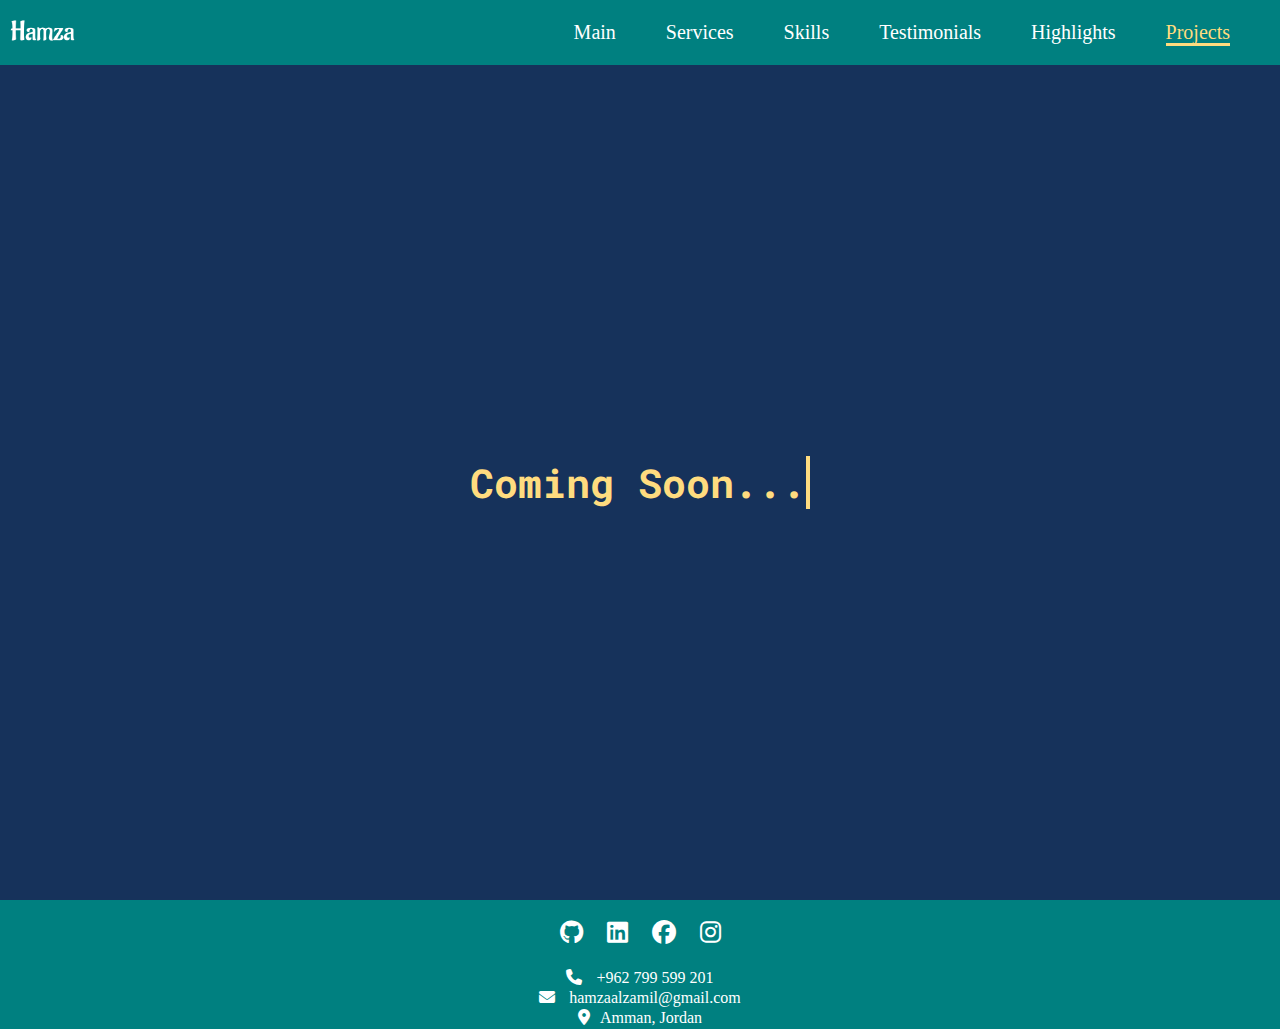
==== projects.html @ 7b8b896e "portfolio id Done" ====
<!DOCTYPE html>
<html lang="en">
  <head>
    <meta charset="UTF-8" />
    <title>Coming Soon</title>
    <meta name="viewport" content="width=device-width, initial-scale=1.0" />
    <!-- Link to CSS file -->
    <link rel="stylesheet" href="projectStyle.css" />

    <link
      rel="stylesheet"
      href="https://cdnjs.cloudflare.com/ajax/libs/font-awesome/6.6.0/css/all.min.css"
    />

    <!-- Google Fonts -->
    <link rel="preconnect" href="https://fonts.googleapis.com" />
    <link
      href="https://fonts.googleapis.com/css2?family=Roboto+Mono:wght@500&display=swap"
      rel="stylesheet"
    />
  </head>
  <body>
    <main>
      <section>
        <header>
          <div class="container-one">
            <div class="logo">
              <img src="./assets/Logo.png" alt="" width="85" />
            </div>
            <div class="nav-section">
              <nav>
                <ul>
                  <li><a href="./index.html">Main</a></li>
                  <li><a href="index.html#services">Services</a></li>
                  <li><a href="index.html#skills">Skills</a></li>
                  <li><a href="index.html#testimonials">Testimonials</a></li>
                  <li><a href="index.html#highlight">Highlights</a></li>
                  <li><a href="#" class="active">Projects</a></li>
                </ul>
              </nav>
            </div>
          </div>
        </header>
      </section>
      <section>
        <div class="container">
          <h1 class="typing-animation">Coming Soon...</h1>
        </div>
      </section>
      <footer>
        <div class="container-seven">
          <div class="social-icons">
            <a href="https://github.com/HamzaZamil" target="_blank"
              ><i class="fab fa-github"></i
            ></a>
            <a href="https://www.linkedin.com/in/hamza-zamil/" target="_blank"
              ><i class="fab fa-linkedin"></i
            ></a>
            <a href="https://www.facebook.com/hamza.alzamil" target="_blank"
              ><i class="fab fa-facebook"></i
            ></a>
            <a href="https://www.instagram.com/hamzazamill/" target="_blank"
              ><i class="fab fa-instagram"></i
            ></a>
          </div>
          <div class="contact-info">
            <p><i class="fas fa-phone"></i> +962 799 599 201</p>
            <p><i class="fas fa-envelope"></i> hamzaalzamil@gmail.com</p>
            <p><i class="fas fa-map-marker-alt"></i>Amman, Jordan</p>
          </div>
        </div>
      </footer>
      <section></section>
    </main>
  </body>
</html>
---- projectStyle.css ----
* {
  box-sizing: border-box;
  margin: 0;
  padding: 0;
}
html {
  scroll-behavior: smooth;
}

header {
  width: 100%;
  background-color: teal;
}
.container-one {
  height: 65px;
  display: flex;
  justify-content: space-between;

  align-items: center;
}

.nav-section nav ul {
  list-style-type: none;
  display: flex;
}
.nav-section nav ul li a {
  text-decoration: none;
  color: #ffffff;
  font-size: 1.25em;
  margin-right: 50px;
  transition: 0.3 ease;
  border-bottom: 3px solid transparent;
}
.nav-section a:hover,
.nav-section a.active {
  color: #ffdc7f;
  border-bottom: 3px solid #ffdc7f;
}

.container {
  text-align: center;
  margin: 0;
  padding: 0;
  font-family: "Roboto Mono", monospace;
  /* background: linear-gradient(135deg, #282c34, #20232a); */
  background-color: #16325b;
  background-size: 400% 400%;
  animation: gradientBackground 15s ease infinite;
  color: #ffdc7f;
  display: flex;
  justify-content: center;
  align-items: center;
  min-height: calc(100vh - 65px);
  overflow: hidden;
}

.typing-animation {
  font-size: 2.5em;
  white-space: nowrap;
  overflow: hidden;
  border-right: 4px solid #ffdc7f;
  /* width: 0; */
  animation: typing 3s steps(15, end) forwards,
    blink-caret 0.75s step-end infinite;
}

/* @keyframes gradientBackground {
    0% { background-position: 0% 50%; }
    50% { background-position: 100% 50%; }
    100% { background-position: 0% 50%; }
  } */

@keyframes typing {
  from {
    width: 0;
  }
  to {
    width: 22rem;
  }
}

@keyframes blink-caret {
  from,
  to {
    border-color: transparent;
  }
  50% {
    border-color: #ffdc7f;
  }
}

footer {
  background-color: teal;
  color: #ffffff;
  padding-top: 20px;
  text-align: center;
}

.container-seven {
  display: flex;
  flex-direction: column;
  align-items: center;
}

.social-icons {
  margin-bottom: 20px;
}

.social-icons a {
  color: #fff;
  margin: 0 10px;
  font-size: 24px;
  transition: color 0.3s;
}

.social-icons a:hover {
  color: orange;
}

.contact-info p {
  margin: 2px;
  font-size: 16px;
}

.contact-info i {
  margin-right: 10px;
}

/* Responsive Design */
@media only screen and (max-width: 768px) {
  .container-one {
    flex-direction: column;
    height: auto;
  }
  .nav-section{
    width: 100%;
    margin-left: 50px;
  }
  .nav-section nav ul {
    flex-direction: column;
    gap: 3px;
    padding: 5px;
    align-items: center;

    /* margin-top: 20px; */
  }
  header {
    width: 100%;
    background-color: teal;
  }
  .container {
    /* margin-top: 10px; */
    /* margin: auto; */
    min-height: calc(100vh - 65px);
  }
  .typing-animation {
    font-size: 2em;
  }
}

@media only screen and (max-width: 480px) {
  .typing-animation {
    font-size: 1.5em;
  }
}
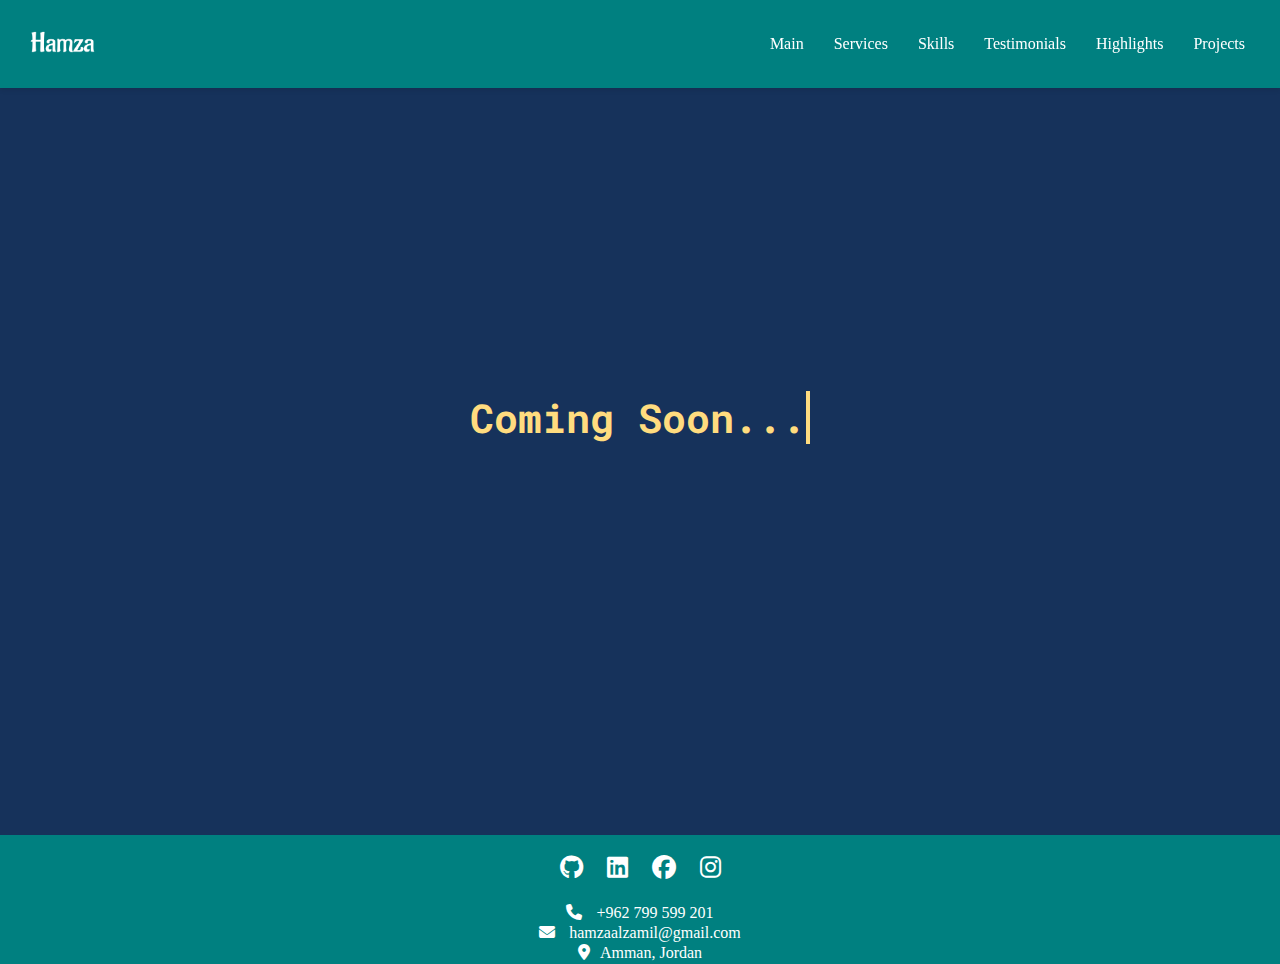
==== commit eb13dee6: "edit the nav bar (burger menu)" ====
--- a/projects.html
+++ b/projects.html
@@ -22,25 +22,25 @@
   <body>
     <main>
       <section>
-        <header>
-          <div class="container-one">
+          <header>
             <div class="logo">
-              <img src="./assets/Logo.png" alt="" width="85" />
+              <img src="./assets/Logo.png" alt="Logo" width="85" />
             </div>
-            <div class="nav-section">
-              <nav>
-                <ul>
-                  <li><a href="./index.html">Main</a></li>
-                  <li><a href="index.html#services">Services</a></li>
-                  <li><a href="index.html#skills">Skills</a></li>
-                  <li><a href="index.html#testimonials">Testimonials</a></li>
-                  <li><a href="index.html#highlight">Highlights</a></li>
-                  <li><a href="#" class="active">Projects</a></li>
-                </ul>
-              </nav>
-            </div>
-          </div>
-        </header>
+            <nav>
+              <div class="burger-menu" id="burger-menu">
+                <div class="line"></div>
+                <div class="line"></div>
+                <div class="line"></div>
+              </div>
+              <ul id="nav-links" class="nav-links">
+                <li><a href="index.html">Main</a></li>
+                <li><a href="index.html#services">Services</a></li>
+                <li><a href="index.html#skills">Skills</a></li>
+                <li><a href="index.html#testimonials">Testimonials</a></li>
+                <li><a href="index.html#highlight">Highlights</a></li>
+                <li><a href="./projects.html">Projects</a></li>
+              </ul>
+            </nav>
       </section>
       <section>
         <div class="container">
@@ -72,5 +72,6 @@
       </footer>
       <section></section>
     </main>
+    <script src="script.js"></script>
   </body>
-</html>
+</html>--- a/projectStyle.css
+++ b/projectStyle.css
@@ -6,35 +6,109 @@
 html {
   scroll-behavior: smooth;
 }
-
 header {
+  display: flex;
+  justify-content: space-between;
+  align-items: center;
+  padding: 10px 20px;
+  background-color: teal;
+  color: #fff;
+  position: fixed;
+  top: 0;
+  left: 0;
   width: 100%;
-  background-color: teal;
-}
-.container-one {
-  height: 65px;
-  display: flex;
+  z-index: 1000;
+  box-shadow: 0px 2px 5px rgba(0, 0, 0, 0.1);
+
+}
+
+.logo img {
+  width: 85px;
+}
+
+nav {
+  position: relative;
+}
+
+.burger-menu {
+  display: none;
+  cursor: pointer;
+  flex-direction: column;
   justify-content: space-between;
-
-  align-items: center;
-}
-
-.nav-section nav ul {
-  list-style-type: none;
-  display: flex;
-}
-.nav-section nav ul li a {
+  height: 20px;
+}
+
+.burger-menu .line {
+  width: 25px;
+  height: 3px;
+  background-color: #fff;
+}
+
+.nav-links {
+  list-style: none;
+  display: flex;
+  margin: 0;
+
+}
+
+.nav-links li {
+  margin: 0 15px;
+}
+
+.nav-links li a {
+  color: #fff;
   text-decoration: none;
-  color: #ffffff;
-  font-size: 1.25em;
-  margin-right: 50px;
-  transition: 0.3 ease;
-  border-bottom: 3px solid transparent;
-}
-.nav-section a:hover,
-.nav-section a.active {
+  padding: 5px 0;
+
+}
+
+.nav-links li a:hover {
   color: #ffdc7f;
+
   border-bottom: 3px solid #ffdc7f;
+
+}
+
+/* Mobile Styles */
+@media (max-width: 768px) {
+  .burger-menu {
+    display: flex;
+  }
+
+  .nav-links {
+    display: none;
+    position: fixed;
+
+    top: 80px;
+
+    left: 0;
+
+    width: 100vw;
+
+    flex-direction: column;
+    background-color: teal;
+    border-radius: 0;
+    padding: 10px 0;
+    z-index: 999;
+
+    box-shadow: 0px 4px 8px rgba(0, 0, 0, 0.1);
+
+  }
+
+  .nav-links.active {
+    display: flex;
+  }
+
+  .nav-links li {
+    margin: 10px 0;
+    text-align: center;
+  }
+
+  .nav-links li a {
+    display: block;
+    width: 100%;
+    padding: 10px 0;
+  }
 }
 
 .container {
@@ -42,7 +116,6 @@
   margin: 0;
   padding: 0;
   font-family: "Roboto Mono", monospace;
-  /* background: linear-gradient(135deg, #282c34, #20232a); */
   background-color: #16325b;
   background-size: 400% 400%;
   animation: gradientBackground 15s ease infinite;
@@ -59,16 +132,11 @@
   white-space: nowrap;
   overflow: hidden;
   border-right: 4px solid #ffdc7f;
-  /* width: 0; */
   animation: typing 3s steps(15, end) forwards,
     blink-caret 0.75s step-end infinite;
 }
 
-/* @keyframes gradientBackground {
-    0% { background-position: 0% 50%; }
-    50% { background-position: 100% 50%; }
-    100% { background-position: 0% 50%; }
-  } */
+
 
 @keyframes typing {
   from {
@@ -128,29 +196,9 @@
 
 /* Responsive Design */
 @media only screen and (max-width: 768px) {
-  .container-one {
-    flex-direction: column;
-    height: auto;
-  }
-  .nav-section{
-    width: 100%;
-    margin-left: 50px;
-  }
-  .nav-section nav ul {
-    flex-direction: column;
-    gap: 3px;
-    padding: 5px;
-    align-items: center;
-
-    /* margin-top: 20px; */
-  }
-  header {
-    width: 100%;
-    background-color: teal;
-  }
+  
   .container {
-    /* margin-top: 10px; */
-    /* margin: auto; */
+
     min-height: calc(100vh - 65px);
   }
   .typing-animation {
@@ -162,4 +210,4 @@
   .typing-animation {
     font-size: 1.5em;
   }
-}
+}